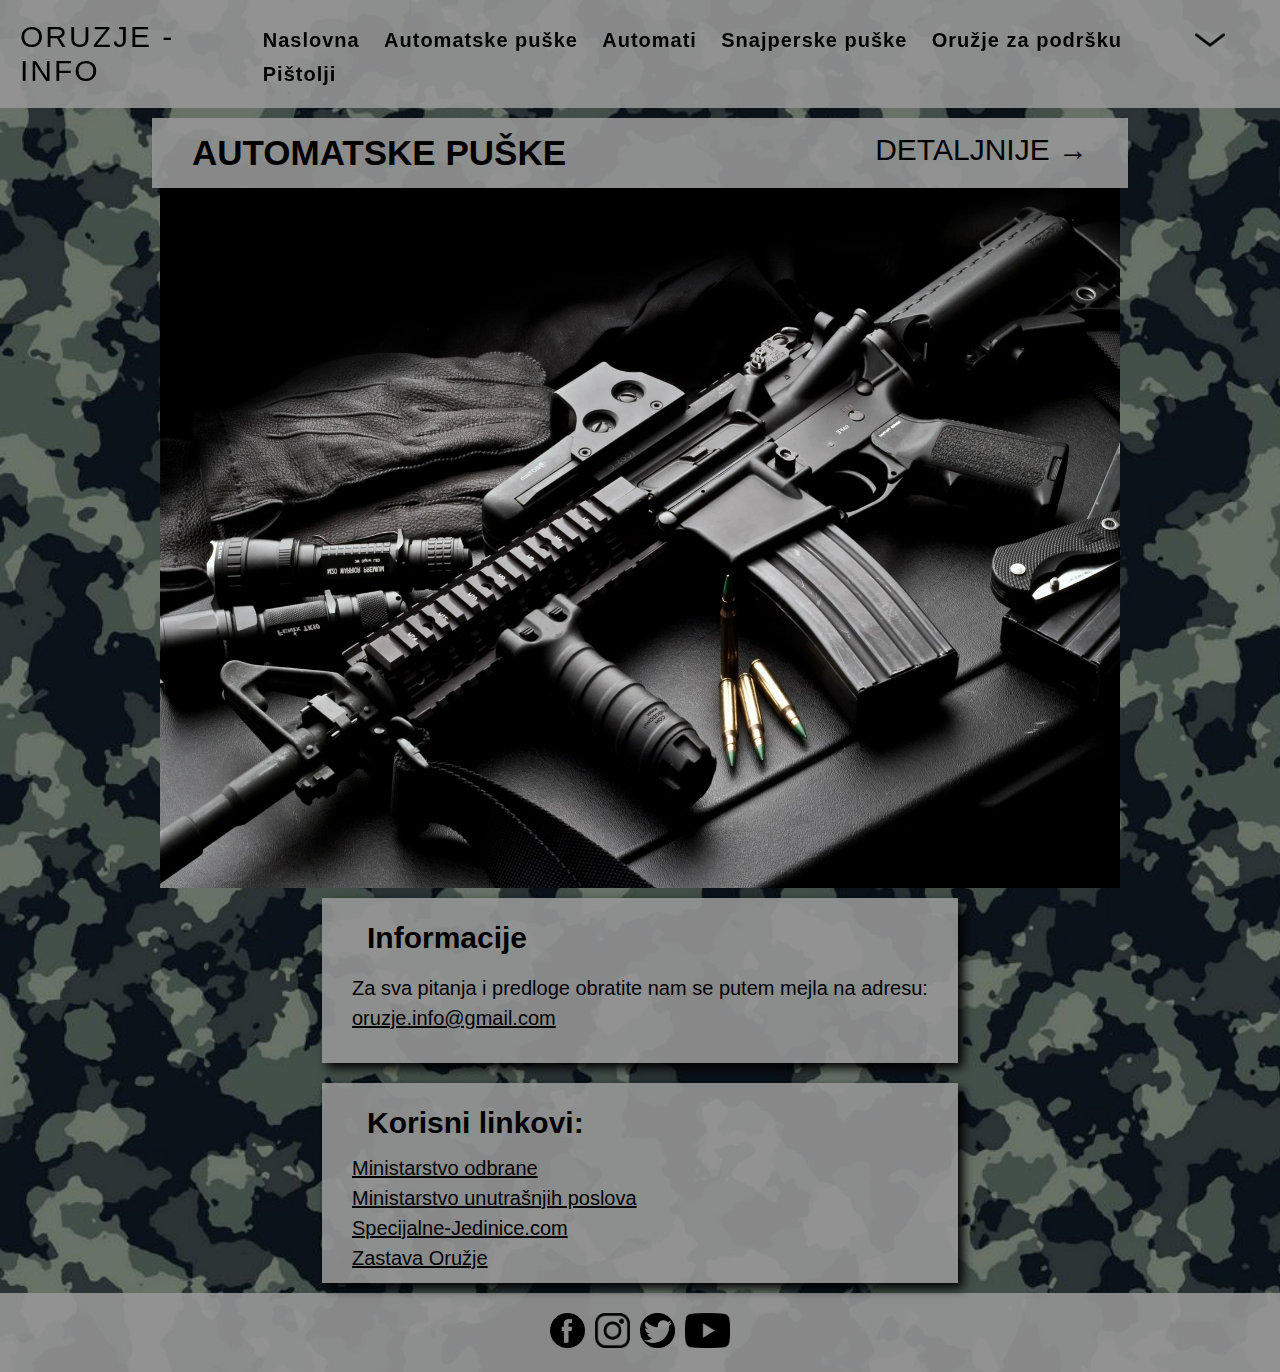
==== index.html @ d731221c "Update index.html" ====
<!DOCTYPE html>
<html lang="en">
<head>
    <meta charset="UTF-8">
    <meta http-equiv="X-UA-Compatible" content="IE=edge">
    <meta name="viewport" content="width=device-width, initial-scale=1.0">
    <meta name="keywords" content="oruzje, puske, automatske puske, automati, kalibar, oruzje za podrsku, informacije o oruzju, automati online, oruzje online, jurisne puske" />
    <meta name="title" content="Oruzje-Info" />
    <meta name="copyright" content="Nikola Ćosin" />
    <meta name="description" content="Oruzje-Info je mesto gde mozete saznati sve sto vas zanima o vatrenom oruzju. Dostupne su informacije o najkoriscenijim klasama oruzja kao sto su pistolji,
                                      automatske puske, automati, snajperske puske itd., kao i o najpoznatijim modelima iz tih klasa." />
    <link rel="stylesheet" href="style.css">
    <title>Oruzje-Info Naslovna</title>
</head>
<body onload="bannerImgSrb()">
    
    <header>
        <img src="slike/hamburgerBlack.png" id='hamburger' onclick='hamburgerToggle()' alt="Hamburger meni">
        <a href="index.html" id="logo">ORUZJE - INFO</a>
        <div id="navigacioni">
        <a href="index.html" class="navItem">Naslovna</a>
        <a href="automatskePuske.html" class="navItem">Automatske puške</a>
        <a href="automati.html" class="navItem">Automati</a>
        <a href="snajperi.html" class="navItem">Snajperske puške</a>
        <a href="oruzjeZaPodrsku.html" class="navItem">Oružje za podršku</a>
        <a href="pistolji.html" class="navItem">Pištolji</a>
        </div>
        <img src="slike/pngegg.png" id="menuIcon" onclick="dropDown()">
    </header>
    <div id="bannerSadrzaj">
        <h1 id="bannerNaslov">AUTOMATSKE PUŠKE</h1>
        <a href="automatskePuske.html" id="bannerLink">DETALJNIJE &#8594;</a>
    </div>
    <div id="bannerContainer">
        <div id="bannerPic"><img src="slike/banner.jpg" id="banner" alt="Automatske puske">        
    </div>
    <div id="hamburgerMenu">
        <a href="index.html" class="navItem ham">Naslovna</a>
        <a href="automatskePuske.html" class="navItem ham">Automatske puške</a>
        <a href="automati.html" class="navItem ham">Automati</a>
        <a href="snajperi.html" class="navItem ham">Snajperske puške</a>
        <a href="oruzjeZaPodrsku.html" class="navItem ham">Oružje za podršku</a>
        <a href="pistolji.html" class="navItem ham">Pištolji</a>
    </div>
    <div id="optionsMenu">
        <div class="optionsContent">
            <p>Promena jezika: </p>
    <div id="langSelect">
            <a href="index.html"><img src="slike/srb.png" class="langIcon" title="Srpski" alt="Srpski"></a>
            <a href="index-eng.html"><img src="slike/gbr.png" class="langIcon" title="English" alt="English"></a>
            </div> 
        </div>
        <div class="optionsContent">
            <p>Promena teme: </p>
            <div id="langSelect">
             <div id="frame" class="frame">
                <div class="ball" id="ball">D</div>
            </div>
            <input type="checkbox" id="check" class="check" onchange="modeChange()" title="Promena teme">
            </div>
            </div>
    </div>

    <div class="sadrzaj" id="naslovnaSad">
        <h2 class="naslovi">
            Informacije
        </h2>
        <p>
            Za sva pitanja i predloge obratite nam se putem mejla na adresu: <br>
            <a href="mailto:oruzje.info@gmail.com" class="korisniLinkovi">oruzje.info@gmail.com</a>
        </p>
        
    </div>
    <div class="sadrzaj" id="naslovnaSad">
        <h2 class="naslovi">
            Korisni linkovi:
        </h2>
            <a href="https://www.mod.gov.rs" class="korisniLinkovi">Ministarstvo odbrane</a> <br>
            <a href="http://www.mup.gov.rs/wps/portal/sr/" class="korisniLinkovi">Ministarstvo unutrašnjih poslova</a> <br>
            <a href="https://specijalne-jedinice.com/" class="korisniLinkovi">Specijalne-Jedinice.com</a><br>
            <a href="https://www.zastava-arms.rs/" class="korisniLinkovi">Zastava Oružje</a>
        
    </div>
    </div>
    <div id="blur" class="modal"><div id="close" onclick="close()">X</div></div>
    <button id="scrollToTop" onclick="scroll()">
        <img src="slike/pngegg.png" onclick="scroll()" alt="Scroll to top">
    </button>
    <footer>
        <div class="social">            
            <a href="https://www.facebook.com/CosaPfk/"><img src="slike/fejsbukBlack.png" class="socialImg" alt="Facebook Oruzje Info"></a>
            <a href="https://www.instagram.com/cosa__12/"><img src="slike/instagramBlack.png" class="socialImg" alt="Instagram Oruzje Info"></a>
            <a href="https://twitter.com/cosaa12"><img src="slike/pticaBlack.png" class="socialImg" alt="Twitter Oruzje Info"></a>
            <a href="https://www.youtube.com/channel/UC-CBhmxU7__14kiT8ViXsNw"><img src="slike/jubitoBlack.png" class="socialImg" id="yt" alt="Youtube Oruzje info"></a>
        </div>
    </footer>
    <script src="script.js"></script>
</body>
</html>
---- style.css ----
html{
    min-height: 100%;
}
body{
    background-image: url("slike/pozadina.jpg");
    background-repeat: no-repeat;
    background-size: cover;
    margin:0px;
    /* height: 100%; */
    min-height: 100%;
    /* font-family: 'Courier New', Courier, monospace; */
    font-family: 'Trebuchet MS', 'Lucida Sans Unicode', 'Lucida Grande', 'Lucida Sans', Arial, sans-serif;
}
header{
    background-color:rgba(150,150,150,0.9);
    padding: 20px;
    font-size: 30px;
    display: flex;
    flex-direction: row;
    justify-content: space-between;
    position: sticky;
    top: 0px;
    left:0px;
}

.navItem{
    letter-spacing: 1px;
    text-decoration: none;
    font-size: 20px;
    margin: 0px 8px 0px 8px;
    color:black;
    text-decoration: none;
    font-weight: bold;
}
.navItem:hover{
    text-decoration: underline;
}
/* #navigacioni a:hover{
    border-bottom: 1px solid black;
} */
#logo{
    text-decoration: none;
    color:black;
    letter-spacing: 2px;
    font-size:30px;
}
#search{
    border-radius: 50px;
}
.sadrzaj{
    /* border-radius: 15px; */
    background-color:rgba(150,150,150,0.9);
    margin-top: 10px;
    margin-bottom: 10px;
    margin-left:auto;
    margin-right:auto;
    height: 80%;
    width: 60%;
    padding: 10px 30px 10px 30px;
    text-align: justify;
    line-height: 30px;
    font-size: 20px;
    box-shadow: 5px 5px 10px black;
    
    color: black;
}
.naslovi{
    /* color: white; */
    padding: 0px;
    font-size: 30px;
    margin: 15px;
}
#bannerContainer{
    /* border: 1px solid white; */
    display:flex;
    flex-direction: column;
    width: 75%;
    margin-left:auto;
    margin-right: auto;
}
#bannerPic{
    width: 100%;
    height: 700px;
    margin-left:auto;
    margin-right: auto;
    /* border: 1px solid white; */
}
#banner{
    width: 100%;
    height: 700px;
    margin-bottom: 20px;
}
#bannerSadrzaj{
    width: 70%;
    border-radius: 0px;
    margin-top: 10px;
    margin-left:auto;
    margin-right: auto;
    /* margin-right: 50px; */
    /* border: 1px solid white; */
    background-color: rgba(150,150,150, 0.9);
    display:flex;
    padding:15px 40px;
    flex-direction: row;
    justify-content: space-between;
    text-align: left;
}
#bannerNaslov{
    font-size: 35px;
    text-align: center;
    margin:0px;
}

#bannerLink{
    font-size: 30px;
    text-decoration: none;
    color:black;
    margin:0px;
}
/* #bannerText{
    font-size: 20px;
    margin-bottom: 40px;
} */
#bannerLink:hover{
    text-decoration: underline;
}
#bannerPicContent{
    width: 15%;
    height: 10%;
    position: absolute;
    /* top: 350px;
    left: 720px; */
    left:50%;
    margin-left: -7.5%;
    top: 350px;
    display: flex;
    flex-direction: column;
    padding: 0px;
    float:right;
}
#bannerPicTitle{
    font-size: 18px;
    padding: 0px 5px 0px 5px;
    /* border:1px solid white; */
    margin: 5px;
    text-align: center;
}
#bannerPicLink{
    font-size: 16px;
    text-align: center;
    /* border:1px solid white; */
    background:linear-gradient(to right ,goldenrod, orange);
    margin:0px 50px 0px 50px;
    color:black;
    text-decoration: none;
    font-weight: bold;
}
#bannerPicLink:hover{
    background:linear-gradient(to right , orange, goldenrod);
    border:1px solid black;
}
#bannerLista{
    font-size: 22px;
    margin-top: 35px;
}
footer{
    background-color:rgba(150,150,150,0.9);
    position:static;
    bottom: 0px;
    left: 0px;
    padding: 20px 0px;
    display:flex;
    justify-content: space-evenly;
    width: 100%;
}
#flex-container{
    width: 90%;
    /* border: 1px solid black; */
    display:flex;
    flex-direction: column;
    justify-content: space-between;
    margin-left:auto;
    margin-right: auto
}

.content{
    display:flex;
    flex-direction: row;
    /* border: 1px solid white; */
    font-size: 18px;
    line-height: 21px;
    color:black;
    height: 220px;
}
ul{
    margin:0px;
}
.content h3{
    margin: 5px;
    font-size: 25px;
}
.social{
    display: flex;
    justify-content: space-between;
    width: 180px;
}
.social img{
    height: 35px;
    width: 35px;
}
#yt{
    height: 35px;
    width: 45px;
}

.langIcon{
    height: 20px;
    width: 26px;
    cursor: pointer;
}
#langSelect{
    width: 80px;
    display:flex;
    flex-direction: column;
    justify-content: space-between;
    padding:10px 0px 10px 5px;
    margin-left: 10px;
    text-align: center;
    /* border: 1px solid white; */
}
#langSelectEng p{
    margin-top: 20px;
}
.modal{
    height: 100%;
    width: 100%;
    background-color: rgba(0,0,0,0.9);
    display: none;
    text-align: center;
    z-index : 1;
    position: fixed;
    top: 0;
    right: 0;

}
.modalPic{
    height: 480px;
    width: 720px;
    margin-top: 170px;
}
.close{
    height: 50px;
    width: 35px;
    font-size: 45px;
    color:white;
    background-color: transparent;
    text-align: center;
    position: absolute;
    top: 10px;
    right: 10px;
    cursor: pointer;
}
.rule{
    width: 100%;
    border-color: rgb(100,100,100);
    margin: 10px 0px 10px 0px;
}

#x{
    height: 30px;
    width: 30px;
}
input[type="range"]{
    width: 30px;
    background: gray;
}
#frame{
    border: 2px solid black;
    height: 15px;
    width: 30px;
    border-radius: 10px;
    cursor: pointer;
    position: absolute;
    left: 85px;
    top: 90px;
    background-color: rgba(150,150,150, 0.9);
    margin: 0px;
    /* margin-top: 10px;
    margin-right: 10px; */
}
.ball{
    position: relative;
    top: 1px;
    left: 1px;
    /* levo 1px desno 15px */
    height: 12px;
    width: 12px;
    border-radius: 50%;
    background-color: black;
    transition: all 0.2s ease-in-out;
    font-size: 10px;
    text-align:center;
    font-weight: bold;
    color:white;
}
.check{
    opacity: 0;
    z-index: 3;
    width: 60px;
    cursor: pointer;
    position: absolute;
     left: 70px;
     top: 85px;  
    height: 20px;
    padding: 0px;
    margin: 0px;
}
#options{
    display:flex;
    justify-content: space-between;
}

#menuIcon{
    height: 30px;
    margin-right: 30px;
    padding: 5px;
    cursor: pointer;
}
#optionsMenu{
    width: 130px;
    display: none;
    position: fixed;
    top: 80px;
    right: 0px;
    background-color: rgb(150,150,150);
    /* display:flex; */
    flex-direction: column;
    color:black;
    float:right;
}
.optionsContent{
    /* border: 1px solid rgb(150,150,150); */
    /* border: 1px solid white; */
    display:flex;
    flex-direction: row;
    padding-left: 10px;
    padding-right: 5px;
    justify-content: space-around;
    font-weight: bold;
}
.optionsContent p{
    padding: 0px;
    font-size: 15px;
}
.korisniLinkovi{
    color:black;
    text-decoration: underline;
}
/* .korisniLinkovi:hover{
    text-decoration: underline;
} */
#scrollToTop{
    background-color: goldenrod;
    width: 35px;
    height: 32px;
    text-align: center;
    position: fixed;
    right: 20px;
    bottom: 0px;
    cursor: pointer;
    visibility: hidden;
    border: 0;
}
#scrollToTop:hover{
    background-color: orange;

}
#scrollToTop img{
    height: 15px;
    width: 15px;
    margin-top: 5px;
    transform: rotate(180deg);
    z-index: 999;
}


.template{
    height: 220px;
    width: 340px;
}
.template:hover{
    cursor:zoom-in;
}
#hamburger{
    height: 30px;
    width: 30px;
    display:none;
    /* margin-top: 5px; */
}
#hamburgerMenu{
    width: 200px;
    display: none;
    position: fixed;
    top: 80px;
    left: 0px;
    background-color: rgb(150,150,150);
    flex-direction: column;
    justify-content: space-around;
    color:black;
    float:left;
    font-size: 18px;
    text-align: center;
    height: 160px;
}
.ham{
    font-size: 16px;
}
.ham:hover{
    text-decoration: underline;
}
.diff{
    visibility: hidden;
}
/* @media only screen and (max-width:1366px) {
    .navItem{
        display:inline;
        font-size: 18px;
    }
    header{
        justify-content: space-between;
    }
    #bannerPicContent{
        display:block;
        position: absolute;
        top: 180px;
        padding-top: 10px;
        left: 270px;
        padding-bottom: 5px;
    }
    #bannerContainer{
        width: 80%;
        height: 480px;
        margin-left:auto;
        margin-right: auto;

    }
    #banner{
        height: 480px;
        width: 100%;
        margin-left:auto;
        margin-right: auto;
    }
    #bannerPic{
        width: 85%;
        height: 300px;
        margin-left:auto;
        margin-right: auto;
    }
    #bannerSadrzaj{
        width: 65%;
        border-radius: 0px;
        margin-top: 1px;
        margin-left:auto;
        margin-right: auto;
        border: 1px solid white;
        background-color: rgba(150,150,150, 0.9);
        display:flex;
        padding:15px 20px;
        flex-direction: row;
        justify-content: space-between;
        text-align: left;
    
    }
    #bannerNaslov{
        font-size: 35px;
        text-align: center;
        margin:0px;
    }
    
    #bannerLink{
        font-size: 30px;
        text-decoration: none;
        color:black;
        margin:0px;
    }
   
    #logo{
        margin-left: 20px;
        font-weight: bold;
    }
    #hamburgerMenu{
        font-size: 10px;
    }
    .ham{
        display: block;
    }
    .sadrzaj{
        font-size: 18px;
        line-height: 16px;
    }
    .naslovi{
        font-size: 22px;
    }
    .template{
        height: 250px;
        width: 450px;
    }
    #tekst{
        font-size: 14px;
    }
    #tekst h3{
        font-size: 18px;
        margin-left: 20px;
    }
    .content{
        flex-direction: row;
        height: 250px;
    }
    #naslovnaSad{
        line-height: 22px;
    }
    footer{
        position: static;
    }
} */
@media only screen and (min-width:1920px) {
    #hamburger{
        display:none;
        padding: 0px 20px 0px 10px;
    }
    .navItem{
        display:inline;
        font-size: 30px;
    }
    header{
        justify-content: space-between;
        height: 40px;
        padding: 25px;
    }
    #logo{
        margin-left: 30px;
        font-size: 40px;
        margin-top: -5px;
    }

    #bannerContainer{
        width: 90%;
        height: 700px;
        margin-left:auto;
        margin-right: auto;
        /* border:1px solid white; */
    }

    #banner{
        height: 700px;
        width: 100%;
    }
    #bannerPic{
        width: 90%;
        height: 200px;
        margin-left:auto;
        margin-right: auto;
    }
    #bannerSadrzaj{
        width: 80%;
        border-radius: 0px;
        margin-top: 10px;
        margin-left:auto;
        margin-right: auto;
        background-color: rgba(150,150,150, 0.9);
        display:flex;
        padding:15px 10px;
        flex-direction: row;
        justify-content: space-between;
        text-align: left;
    }
    #bannerNaslov{
        font-size: 40px;
        margin:2px 0px 0px 10px;
    }
    #optionsMenu{
        position: fixed;
        right:0px;
        top: 90px;
        height: 15%;
        width: 15%;
    }
    .optionsContent p{
        font-size: 22px;
    }
    .optionsContent{
        height: 50%;
        /* border:1px solid white; */
    }
    .langIcon{
        height: 30px;
        width: 35px;
    }
    #frame{
        top:100px;
        left: 210px;
        height: 23px;
        width: 40px;
        border-radius: 20px;
        border-width: 3px;
    }
    #ball{
        height: 20px;
        width: 20px;
        font-size: 15px;
    }
    #check{
        top: 110px;
        left: 220px;
    }

    #bannerLink{
        font-size: 40px;
        text-decoration: none;
        color:black;
        margin:0px 10px 0px 0px;
    }
    #hamburgerMenu{
        font-size: 20px;
        margin-top: 0px;
        position: fixed;
        left:0px;
        top: 50px;
        width: 20%;
        height: 20%;
    }
    .ham{
        display: block;
        font-size: 15px;
    }
    .sadrzaj{
        font-size: 14px;
        line-height: 16px;
    }
    .naslovi{
        font-size: 18px;
    }
    .template{
        height: 90%;
        width: 50%;
        margin: 10px 10px 10px 0px;
    }
    #tekst{
        font-size: 25px;
        padding: 10px;
        line-height: 35px;
    }
    #tekst h3{
        font-size: 30px;
        margin-left: 5px;
    }
    .content{
        flex-direction: row;
        height: 400px;
    }
    #menuIcon{
        margin:0px;
        padding: 0px 10px 0px 10px;
        height: 40px;
        width: 40px;
    }
    #hamburger{
        height: 20px;
        width: 20px;
    }
    footer{
        bottom: 0px;
        height: 40px;
        padding: 10px 0px;
    }
    .social img{
        height: 40px;
        width: 40px;
        margin: 0px;
    }
    #yt{
        height: 40px;
        width: 45px;
    }
    .sadrzaj p{
        margin:5px;
    }
    .sadrzaj{
        padding: 10px 15px;
    }
    #naslovnaSad{
        font-size: 25px;
        padding: 20px;
        line-height: 35px;
    }
    .naslovi{
        margin: 5px 0px 5px 5px;
        font-size: 35px;
    }
    .sadrzajRespo{
        width: 80%;
        padding: 10px 10px;
        font-size: 25px;
        line-height: 35px;
    }
    ul{
        padding: 0px 0px 0px 20px;
    }
    .modal{
        height: 100%;
        width: 100%;
        background-color: rgba(0,0,0,0.9);
        display: none;
        text-align: center;
        z-index : 1;
        position: fixed;
        top: 0;
        right: 0;
    
    }
    .modalPic{
        height: 65%;
        width: 90%;
        margin-top: 170px;
    }
    .close{
        height: 50px;
        width: 35px;
        font-size: 45px;
        color:white;
        background-color: transparent;
        text-align: center;
        position: absolute;
        top: 10px;
        right: 10px;
        cursor: pointer;
    }
    #scrollToTop{
        height: 45px;
        width: 42px;
    }
}
@media only screen and (max-width:1024px) {
    #hamburger{
        display:block;
        padding: 0px 20px 0px 10px;
    }
    .navItem{
        display:none;
    }
    header{
        justify-content: space-evenly;
        height: 30px;
        padding: 15px 10px 10px 10px;
    }
    #logo{
        margin-left: auto;
        margin-right: auto;
        font-size: 25px;
        margin-top: -2px;
    }

    #bannerContainer{
        width: 90%;
        height: 350px;
        margin-left:auto;
        margin-right: auto;
        /* border:1px solid white; */
    }

    #banner{
        height: 350px;
        width: 100%;
    }
    #bannerPic{
        width: 90%;
        height: 200px;
        margin-left:auto;
        margin-right: auto;
    }
    #bannerSadrzaj{
        width: 79%;
        border-radius: 0px;
        margin-top: 10px;
        margin-left:auto;
        margin-right: auto;
        background-color: rgba(150,150,150, 0.9);
        display:flex;
        padding:8px 10px;
        flex-direction: row;
        justify-content: space-between;
        text-align: left;
    }
    #bannerNaslov{
        font-size: 23px;
        margin:2px 0px 0px 0px;
    }
    #optionsMenu{
        position: fixed;
        right:0px;
        top: 50px;
        height: 15%;
        width: 15%;
    }
    .optionsContent p{
        font-size: 15px;
    }
    .optionsContent{
        height: 50%;
    }
    .langIcon{
        height: 20px;
        width: 25px;
    }
    #frame{
        top: 75px;
        left: 95px;
    }
    #check{
        top: 65px;
        left: 75px;
    }

    #bannerLink{
        font-size: 23px;
        text-decoration: none;
        color:black;
        margin:0px;
    }
    #hamburgerMenu{
        font-size: 20px;
        margin-top: 0px;
        position: fixed;
        left:0px;
        top: 50px;
        width: 20%;
        height: 20%;
    }
    .ham{
        display: block;
        font-size: 15px;
    }
    .sadrzaj{
        font-size: 14px;
        line-height: 16px;
    }
    .naslovi{
        font-size: 18px;
    }
    .template{
        height: 90%;
        width: 65%;
        margin: 10px auto 10px auto;
    }
    #tekst{
        font-size: 18px;
        padding: 10px;
        line-height: 18px;
        line-height: 20px;
    }
    #tekst h3{
        font-size: 20px;
        margin-left: 5px;
    }
    .content{
        flex-direction: row;
        height: 300px;
    }
    #menuIcon{
        margin:0px;
        padding: 0px 10px 0px 10px;
        height: 25px;
        width: 25px;
    }
    #hamburger{
        height: 20px;
        width: 20px;
    }
    footer{
        bottom: 0px;
        height: 30px;
        padding: 10px 0px;
    }
    .social img{
        height: 30px;
        width: 30px;
        margin: 0px;
    }
    #yt{
        height: 30px;
        width: 35px;
    }
    .sadrzaj p{
        margin:5px;
    }
    .sadrzaj{
        padding: 10px 15px;
    }
    #naslovnaSad{
        font-size: 17px;
        line-height: 25px;
    }
    .naslovi{
        margin: 5px 0px 5px 5px;
        font-size: 22px;
    }
    .sadrzajRespo{
        width: 80%;
        padding: 10px 10px;
        font-size: 19px;
        line-height: 20px;
    }
    ul{
        padding: 0px 0px 0px 20px;
    }
    .modal{
        height: 100%;
        width: 100%;
        background-color: rgba(0,0,0,0.9);
        display: none;
        text-align: center;
        z-index : 1;
        position: fixed;
        top: 0;
        right: 0;
    
    }
    .modalPic{
        height: 65%;
        width: 90%;
        margin-top: 170px;
    }
    .close{
        height: 50px;
        width: 35px;
        font-size: 45px;
        color:white;
        background-color: transparent;
        text-align: center;
        position: absolute;
        top: 10px;
        right: 10px;
        cursor: pointer;
    }
}
/* @media only screen and (max-width:640px) {
    #hamburger{
        display:block;
        padding: 0px 20px 0px 10px;
    }
    .navItem{
        display:none;
    }
    header{
        justify-content: space-evenly;
    }
    #logo{
        margin-left: auto;
        margin-right: auto;
    }
    header{
        justify-content: space-evenly;
        height: 5%;
        padding: 10px;
    }
    #logo{
        margin-left: auto;
        margin-right: auto;
        font-size: 22px;
        margin-top: 0px;
    }
    #bannerContainer{
        width: 90%;
        height: 200px;
        margin-left:auto;
        margin-right: auto;
        border:1px solid white;
    }
    #banner{
        height: 200px;
        width: 100%;
    }
    #bannerPic{
        width: 90%;
        height: 200px;
        margin-left:auto;
        margin-right: auto;
    }
    #bannerSadrzaj{
        width: 65%;
        border-radius: 0px;
        margin-top: 10px;
        margin-left:auto;
        margin-right: auto;
        border: 1px solid white;
        background-color: rgba(150,150,150, 0.9);
        display:flex;
        padding:8px 20px;
        flex-direction: row;
        justify-content: space-between;
        text-align: left;
    }
    #bannerNaslov{
        font-size: 14px;
        margin:2px 0px 0px 0px;
    }
    
    #bannerLink{
        font-size: 14px;
        text-decoration: none;
        color:black;
        margin:0px;
    }
    #optionsMenu{
        position: fixed;
        right:0px;
        top: 45px;
        height: 15%;
        width: 35%;
    }
    .optionsContent p{
        font-size: 12px;
    }
    .optionsContent{
        height: 50%;
    }
    .langIcon{
        height: 18px;
        width: 22px;
    }
    #frame{
        top: 65px;
        left: 90px;
    }
    #check{
        top: 65px;
        left: 75px;
    }
    #hamburgerMenu{
        font-size: 10px;
        margin-top: 0px;
        position: fixed;
        left:0px;
        top: 45px;
        width: 40%;
        height: 20%;
    }
    .ham{
        display: block;
        font-size: 13px;
    }
    .sadrzaj{
        font-size: 14px;
        line-height: 16px;
    }
    .sadrzaj h4{
        font-size: 17px;
        text-align: center;
        margin:5px 0px;
    }
    .sadrzajRespo{
        width: 80%;
        padding: 10px 10px;
    }
    .naslovi{
        font-size: 20px;
        text-align: left;
        margin:10px 0px 20px 0px;
    }
    .template{
        height: 60%;
        width: 100%;
        margin:auto;
    }
    #tekst{
        font-size: 14px;
        line-height: 18px;
    }
    #tekst h3{
        font-size: 18px;
        margin-left: 5px;
    }
    .content{
        flex-direction: column;
        height: 380px;
    }
    #menuIcon{
        margin:0px;
        padding: 0px 10px 0px 10px;
        height: 25px;
        width: 25px;
    }
    #hamburger{
        height: 25px;
        width: 25px;
    }
    footer{
        bottom: 0px;
    }
    ul{
        padding: 0px 0px 0px 20px;
    }
    .modal{
        height: 100%;
        width: 100%;
        background-color: rgba(0,0,0,0.9);
        display: none;
        text-align: center;
        z-index : 1;
        position: fixed;
        top: 0;
        right: 0;
    
    }
    .modalPic{
        height: 35%;
        width: 100%;
        margin-top: 170px;
    }
    .close{
        height: 50px;
        width: 35px;
        font-size: 45px;
        color:white;
        background-color: transparent;
        text-align: center;
        position: absolute;
        top: 10px;
        right: 10px;
        cursor: pointer;
    }
} */
/* @media only screen and (max-width: 414px){
    #hamburger{
        display:block;
        padding: 0px 20px 0px 10px;
    }
    .navItem{
        display:none;
    }
    header{
        justify-content: space-evenly;
    }
    #logo{
        margin-left: auto;
        margin-right: auto;
    }
    header{
        justify-content: space-evenly;
        height: 5%;
        padding: 10px;
    }
    #logo{
        margin-left: auto;
        margin-right: auto;
        font-size: 22px;
        margin-top: 0px;
    }
    #bannerPicContent{
        display:none;
        position: absolute;
        top: 140px;
        height: 7%;
        padding: 0px;
        width: 32%;
        left: 50%;
        margin-left: -16%;
    }
    #bannerContainer{
        width: 90%;
        height: 200px;
        margin-left:auto;
        margin-right: auto;
        border:1px solid white;
    }
    #bannerPicLink{
        height: 20px;
        padding: 3px;
        margin: 0px 30px 4px 30px;
        font-size: 10px;
    }
    #bannerPicTitle{
        font-size: 11px;
    }
    #banner{
        height: 200px;
        width: 100%;
    }
    #bannerPic{
        width: 90%;
        height: 200px;
        margin-left:auto;
        margin-right: auto;
    }
    #bannerSadrzaj{
        width: 65%;
        border-radius: 0px;
        margin-top: 10px;
        margin-left:auto;
        margin-right: auto;
        margin-right: 50px;
        border: 1px solid white;
        background-color: rgba(150,150,150, 0.9);
        display:flex;
        padding:8px 20px;
        flex-direction: row;
        justify-content: space-between;
        text-align: left;
    }
    #bannerNaslov{
        font-size: 14px;
        margin:2px 0px 0px 0px;
    }
    
    #bannerLink{
        font-size: 14px;
        text-decoration: none;
        color:black;
        margin:0px;
    }
    #optionsMenu{
        position: fixed;
        right:0px;
        top: 45px;
        height: 15%;
        width: 35%;
    }
    .optionsContent p{
        font-size: 12px;
    }
    .optionsContent{
        height: 50%;
    }
    .langIcon{
        height: 18px;
        width: 22px;
    }
    #frame{
        top: 65px;
        left: 90px;
    }
    #check{
        top: 65px;
        left: 75px;
    }
    #hamburgerMenu{
        font-size: 10px;
        margin-top: 0px;
        position: fixed;
        left:0px;
        top: 45px;
        width: 40%;
        height: 20%;
    }
    .ham{
        display: block;
        font-size: 13px;
    }
    .sadrzaj{
        font-size: 14px;
        line-height: 16px;
    }
    .sadrzaj h4{
        font-size: 17px;
        text-align: center;
        margin:5px 0px;
    }
    .sadrzajRespo{
        width: 80%;
        padding: 10px 10px;
    }
    .naslovi{
        font-size: 17px;
        text-align: center;
        margin:5px 0px;
    }
    .template{
        height: 45%;
        width: 100%;
        margin:auto;
    }
    #tekst{
        font-size: 14px;
        line-height: 18px;
    }
    #tekst h3{
        font-size: 18px;
        margin-left: 5px;
    }
    .content{
        flex-direction: column;
        height: 380px;
    }
    #menuIcon{
        margin:0px;
        padding: 0px 10px 0px 10px;
        height: 25px;
        width: 25px;
    }
    #hamburger{
        height: 25px;
        width: 25px;
    }
    footer{
        bottom: 0px;
    }
    ul{
        padding: 0px 0px 0px 20px;
    }
    .modal{
        height: 100%;
        width: 100%;
        background-color: rgba(0,0,0,0.9);
        display: none;
        text-align: center;
        z-index : 1;
        position: fixed;
        top: 0;
        right: 0;
    
    }
    .modalPic{
        height: 35%;
        width: 100%;
        margin-top: 170px;
    }
    .close{
        height: 50px;
        width: 35px;
        font-size: 45px;
        color:white;
        background-color: transparent;
        text-align: center;
        position: absolute;
        top: 10px;
        right: 10px;
        cursor: pointer;
    }
} */
@media only screen and (max-width: 414px){
    #hamburger{
        display:block;
        padding: 0px 20px 0px 10px;
    }
    .navItem{
        display:none;
    }
    header{
        justify-content: space-evenly;
        height: 20px;
        padding: 10px;
    }
    #logo{
        margin-left: auto;
        margin-right: auto;
        font-size: 20px;
        margin-top: -2px;
    }

    #bannerContainer{
        width: 90%;
        height: 200px;
        margin-left:auto;
        margin-right: auto;
        /* border:1px solid white; */
    }

    #banner{
        height: 200px;
        width: 100%;
    }
    #bannerPic{
        width: 92%;
        height: 200px;
        margin-left:auto;
        margin-right: auto;
    }
    #bannerSadrzaj{
        width: 75%;
        border-radius: 0px;
        margin-top: 10px;
        margin-left:auto;
        margin-right: auto;
        background-color: rgba(150,150,150, 0.9);
        display:flex;
        padding:10px 15px;
        flex-direction: row;
        justify-content: space-between;
        text-align: left;
    }
    #bannerNaslov{
        font-size: 15px;
        margin:2px 0px 0px 0px;
    }
    #optionsMenu{
        position: fixed;
        right:0px;
        top: 40px;
        height: 15%;
        width: 35%;
    }
    .optionsContent p{
        font-size: 12px;
    }
    .optionsContent{
        height: 50%;
    }
    .langIcon{
        height: 18px;
        width: 22px;
    }
    #frame{
        top: 65px;
        left: 75px;
    }
    #check{
        top: 65px;
        left: 75px;
    }

    #bannerLink{
        font-size: 15px;
        text-decoration: none;
        color:black;
        margin:0px;
    }
    #hamburgerMenu{
        font-size: 10px;
        margin-top: 0px;
        position: fixed;
        left:0px;
        top: 40px;
        width: 40%;
        height: 20%;
    }
    .ham{
        display: block;
        font-size: 12px;
    }
    .sadrzaj{
        font-size: 14px;
        line-height: 16px;
    }
    .naslovi{
        font-size: 18px;
    }
    .template{
        height: 45%;
        width: 100%;
        margin-left:auto;
        margin-right: auto;
    }
    #tekst{
        font-size: 14px;
        padding: 0px;
        line-height: 18px;
    }
    #tekst h3{
        font-size: 18px;
        margin-left: 5px;
    }
    .content{
        flex-direction: column;
        height: 380px;
    }
    #menuIcon{
        margin:0px;
        padding: 0px 10px 0px 10px;
        height: 25px;
        width: 25px;
    }
    #hamburger{
        height: 20px;
        width: 20px;
    }
    footer{
        bottom: 0px;
        height: 25px;
        padding: 10px 0px;
    }
    .social img{
        height: 25px;
        width: 25px;
        margin: 0px;
    }
    #yt{
        height: 25px;
        width: 30px;
    }
    .sadrzaj p{
        margin:5px;
    }
    .sadrzaj{
        padding: 10px 15px;
    }
    .naslovi{
        margin: 5px 0px;
    }
    .sadrzajRespo{
        width: 80%;
        padding: 10px 10px;
    }
    .sadrzaj h4{
        text-align: left;
        font-size: 17px;
        margin-left: 5px;
    }
    #naslovnaSad{
        width: 75%;
    }
    ul{
        padding: 0px 0px 0px 20px;
    }
    .modal{
        height: 100%;
        width: 100%;
        background-color: rgba(0,0,0,0.9);
        display: none;
        text-align: center;
        z-index : 1;
        position: fixed;
        top: 0;
        right: 0;
    
    }
    .modalPic{
        height: 35%;
        width: 100%;
        margin-top: 170px;
    }
    .close{
        height: 50px;
        width: 35px;
        font-size: 45px;
        color:white;
        background-color: transparent;
        text-align: center;
        position: absolute;
        top: 10px;
        right: 10px;
        cursor: pointer;
    }
}
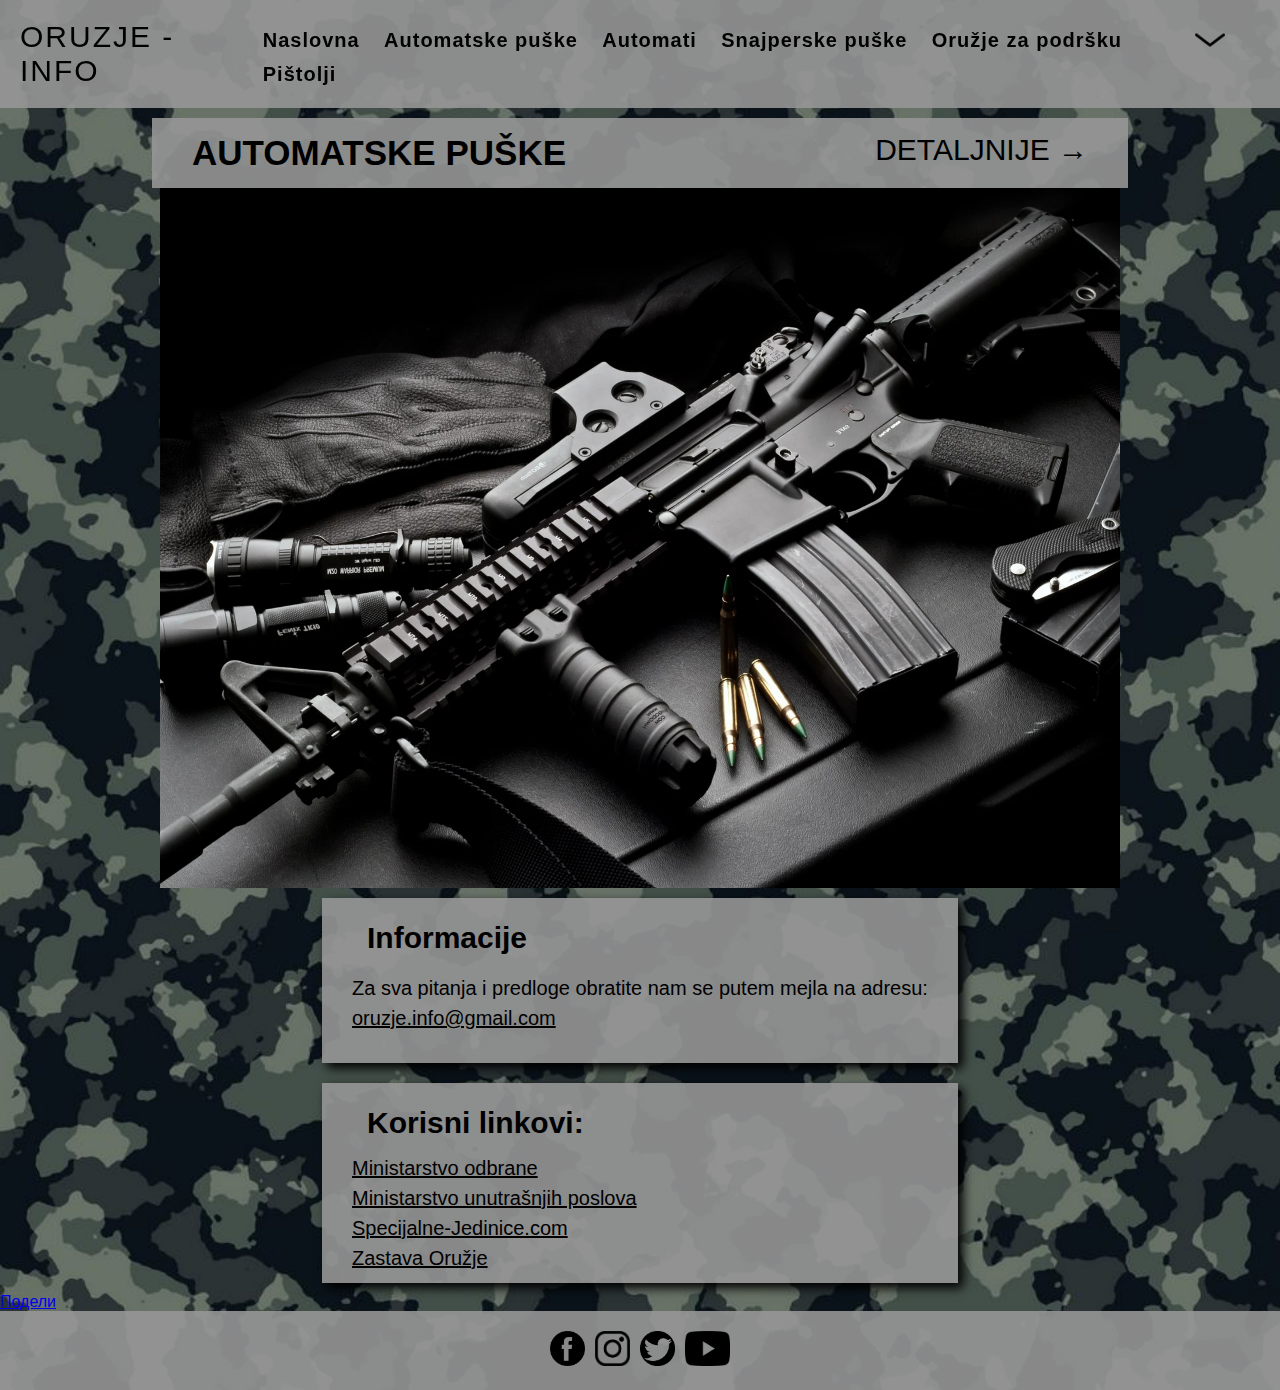
==== commit 9dcca9e5: "Update index.html" ====
--- a/index.html
+++ b/index.html
@@ -10,10 +10,12 @@
     <meta name="description" content="Oruzje-Info je mesto gde mozete saznati sve sto vas zanima o vatrenom oruzju. Dostupne su informacije o najkoriscenijim klasama oruzja kao sto su pistolji,
                                       automatske puske, automati, snajperske puske itd., kao i o najpoznatijim modelima iz tih klasa." />
     <link rel="stylesheet" href="style.css">
+    <link rel="icon" href="favIcon/favicon.ico" />
     <title>Oruzje-Info Naslovna</title>
 </head>
 <body onload="bannerImgSrb()">
-    
+    <div id="fb-root"></div>
+<script async defer crossorigin="anonymous" src="https://connect.facebook.net/sr_RS/sdk.js#xfbml=1&version=v12.0" nonce="Efp8I9Cx"></script>
     <header>
         <img src="slike/hamburgerBlack.png" id='hamburger' onclick='hamburgerToggle()' alt="Hamburger meni">
         <a href="index.html" id="logo">ORUZJE - INFO</a>
@@ -25,7 +27,7 @@
         <a href="oruzjeZaPodrsku.html" class="navItem">Oružje za podršku</a>
         <a href="pistolji.html" class="navItem">Pištolji</a>
         </div>
-        <img src="slike/pngegg.png" id="menuIcon" onclick="dropDown()">
+        <img src="slike/pngegg.png" id="menuIcon" onclick="dropDown()" alt="Dropdown Meni">
     </header>
     <div id="bannerSadrzaj">
         <h1 id="bannerNaslov">AUTOMATSKE PUŠKE</h1>
@@ -86,6 +88,7 @@
     <button id="scrollToTop" onclick="scroll()">
         <img src="slike/pngegg.png" onclick="scroll()" alt="Scroll to top">
     </button>
+    <div class="fb-share-button" data-href="https://cosinnikola.github.io/oruzje-info/" data-layout="button_count" data-size="small"><a target="_blank" href="https://www.facebook.com/sharer/sharer.php?u=https%3A%2F%2Fcosinnikola.github.io%2Foruzje-info%2F&amp;src=sdkpreparse" class="fb-xfbml-parse-ignore">Подели</a></div>
     <footer>
         <div class="social">            
             <a href="https://www.facebook.com/CosaPfk/"><img src="slike/fejsbukBlack.png" class="socialImg" alt="Facebook Oruzje Info"></a>
--- a/style.css
+++ b/style.css
@@ -5,8 +5,8 @@
     background-image: url("slike/pozadina.jpg");
     background-repeat: no-repeat;
     background-size: cover;
-    margin:0px;
-    /* height: 100%; */
+    margin:0;
+    height: 100%;
     min-height: 100%;
     /* font-family: 'Courier New', Courier, monospace; */
     font-family: 'Trebuchet MS', 'Lucida Sans Unicode', 'Lucida Grande', 'Lucida Sans', Arial, sans-serif;
@@ -19,8 +19,8 @@
     flex-direction: row;
     justify-content: space-between;
     position: sticky;
-    top: 0px;
-    left:0px;
+    top: 0;
+    left:0;
 }
 
 .navItem{
@@ -66,7 +66,7 @@
 }
 .naslovi{
     /* color: white; */
-    padding: 0px;
+    padding: 0;
     font-size: 30px;
     margin: 15px;
 }
@@ -92,7 +92,7 @@
 }
 #bannerSadrzaj{
     width: 70%;
-    border-radius: 0px;
+    border-radius: 0;
     margin-top: 10px;
     margin-left:auto;
     margin-right: auto;
@@ -135,7 +135,7 @@
     top: 350px;
     display: flex;
     flex-direction: column;
-    padding: 0px;
+    padding: 0;
     float:right;
 }
 #bannerPicTitle{
@@ -166,8 +166,8 @@
 footer{
     background-color:rgba(150,150,150,0.9);
     position:static;
-    bottom: 0px;
-    left: 0px;
+    bottom: 0;
+    left: 0;
     padding: 20px 0px;
     display:flex;
     justify-content: space-evenly;
@@ -193,7 +193,7 @@
     height: 220px;
 }
 ul{
-    margin:0px;
+    margin:0;
 }
 .content h3{
     margin: 5px;
@@ -284,7 +284,7 @@
     left: 85px;
     top: 90px;
     background-color: rgba(150,150,150, 0.9);
-    margin: 0px;
+    margin: 0;
     /* margin-top: 10px;
     margin-right: 10px; */
 }
@@ -312,8 +312,8 @@
      left: 70px;
      top: 85px;  
     height: 20px;
-    padding: 0px;
-    margin: 0px;
+    padding: 0;
+    margin: 0;
 }
 #options{
     display:flex;
@@ -421,108 +421,6 @@
 .diff{
     visibility: hidden;
 }
-/* @media only screen and (max-width:1366px) {
-    .navItem{
-        display:inline;
-        font-size: 18px;
-    }
-    header{
-        justify-content: space-between;
-    }
-    #bannerPicContent{
-        display:block;
-        position: absolute;
-        top: 180px;
-        padding-top: 10px;
-        left: 270px;
-        padding-bottom: 5px;
-    }
-    #bannerContainer{
-        width: 80%;
-        height: 480px;
-        margin-left:auto;
-        margin-right: auto;
-
-    }
-    #banner{
-        height: 480px;
-        width: 100%;
-        margin-left:auto;
-        margin-right: auto;
-    }
-    #bannerPic{
-        width: 85%;
-        height: 300px;
-        margin-left:auto;
-        margin-right: auto;
-    }
-    #bannerSadrzaj{
-        width: 65%;
-        border-radius: 0px;
-        margin-top: 1px;
-        margin-left:auto;
-        margin-right: auto;
-        border: 1px solid white;
-        background-color: rgba(150,150,150, 0.9);
-        display:flex;
-        padding:15px 20px;
-        flex-direction: row;
-        justify-content: space-between;
-        text-align: left;
-    
-    }
-    #bannerNaslov{
-        font-size: 35px;
-        text-align: center;
-        margin:0px;
-    }
-    
-    #bannerLink{
-        font-size: 30px;
-        text-decoration: none;
-        color:black;
-        margin:0px;
-    }
-   
-    #logo{
-        margin-left: 20px;
-        font-weight: bold;
-    }
-    #hamburgerMenu{
-        font-size: 10px;
-    }
-    .ham{
-        display: block;
-    }
-    .sadrzaj{
-        font-size: 18px;
-        line-height: 16px;
-    }
-    .naslovi{
-        font-size: 22px;
-    }
-    .template{
-        height: 250px;
-        width: 450px;
-    }
-    #tekst{
-        font-size: 14px;
-    }
-    #tekst h3{
-        font-size: 18px;
-        margin-left: 20px;
-    }
-    .content{
-        flex-direction: row;
-        height: 250px;
-    }
-    #naslovnaSad{
-        line-height: 22px;
-    }
-    footer{
-        position: static;
-    }
-} */
 @media only screen and (min-width:1920px) {
     #hamburger{
         display:none;
@@ -877,6 +775,7 @@
         width: 20px;
     }
     footer{
+        position:absolute;
         bottom: 0px;
         height: 30px;
         padding: 10px 0px;
@@ -943,7 +842,7 @@
         cursor: pointer;
     }
 }
-/* @media only screen and (max-width:640px) {
+@media only screen and (max-width: 414px){
     #hamburger{
         display:block;
         padding: 0px 20px 0px 10px;
@@ -953,127 +852,112 @@
     }
     header{
         justify-content: space-evenly;
+        height: 20px;
+        padding: 10px;
     }
     #logo{
         margin-left: auto;
         margin-right: auto;
-    }
-    header{
-        justify-content: space-evenly;
-        height: 5%;
-        padding: 10px;
-    }
-    #logo{
-        margin-left: auto;
-        margin-right: auto;
-        font-size: 22px;
-        margin-top: 0px;
-    }
+        font-size: 20px;
+        margin-top: -2px;
+    }
+
     #bannerContainer{
         width: 90%;
         height: 200px;
         margin-left:auto;
         margin-right: auto;
-        border:1px solid white;
-    }
+        /* border:1px solid white; */
+    }
+
     #banner{
         height: 200px;
         width: 100%;
     }
     #bannerPic{
-        width: 90%;
+        width: 92%;
         height: 200px;
         margin-left:auto;
         margin-right: auto;
     }
     #bannerSadrzaj{
-        width: 65%;
+        width: 75%;
         border-radius: 0px;
         margin-top: 10px;
         margin-left:auto;
         margin-right: auto;
-        border: 1px solid white;
         background-color: rgba(150,150,150, 0.9);
         display:flex;
-        padding:8px 20px;
+        padding:10px 15px;
         flex-direction: row;
         justify-content: space-between;
         text-align: left;
     }
     #bannerNaslov{
-        font-size: 14px;
+        font-size: 15px;
         margin:2px 0px 0px 0px;
     }
-    
+    #optionsMenu{
+        position: fixed;
+        right:0px;
+        top: 40px;
+        height: 15%;
+        width: 35%;
+    }
+    .optionsContent p{
+        font-size: 12px;
+    }
+    .optionsContent{
+        height: 50%;
+    }
+    .langIcon{
+        height: 18px;
+        width: 22px;
+    }
+    #frame{
+        top: 65px;
+        left: 75px;
+    }
+    #check{
+        top: 65px;
+        left: 75px;
+    }
+
     #bannerLink{
-        font-size: 14px;
+        font-size: 15px;
         text-decoration: none;
         color:black;
         margin:0px;
-    }
-    #optionsMenu{
-        position: fixed;
-        right:0px;
-        top: 45px;
-        height: 15%;
-        width: 35%;
-    }
-    .optionsContent p{
-        font-size: 12px;
-    }
-    .optionsContent{
-        height: 50%;
-    }
-    .langIcon{
-        height: 18px;
-        width: 22px;
-    }
-    #frame{
-        top: 65px;
-        left: 90px;
-    }
-    #check{
-        top: 65px;
-        left: 75px;
     }
     #hamburgerMenu{
         font-size: 10px;
         margin-top: 0px;
         position: fixed;
         left:0px;
-        top: 45px;
+        top: 40px;
         width: 40%;
         height: 20%;
     }
     .ham{
         display: block;
-        font-size: 13px;
+        font-size: 12px;
     }
     .sadrzaj{
         font-size: 14px;
         line-height: 16px;
     }
-    .sadrzaj h4{
-        font-size: 17px;
-        text-align: center;
-        margin:5px 0px;
-    }
-    .sadrzajRespo{
-        width: 80%;
-        padding: 10px 10px;
-    }
     .naslovi{
-        font-size: 20px;
-        text-align: left;
-        margin:10px 0px 20px 0px;
+        font-size: 18px;
     }
     .template{
-        height: 60%;
+        height: 45%;
         width: 100%;
-        margin:auto;
+        margin-left:auto;
+        margin-right: auto;
     }
     #tekst{
         font-size: 14px;
+        padding: 0px;
         line-height: 18px;
     }
     #tekst h3{
@@ -1091,11 +975,45 @@
         width: 25px;
     }
     #hamburger{
+        height: 20px;
+        width: 20px;
+    }
+    footer{
+        position:relative;
+        bottom: 0px;
+        margin-top:100%;
+        height: 25px;
+        padding: 10px 0px;
+    }
+    .social img{
         height: 25px;
         width: 25px;
-    }
-    footer{
-        bottom: 0px;
+        margin: 0px;
+    }
+    #yt{
+        height: 25px;
+        width: 30px;
+    }
+    .sadrzaj p{
+        margin:5px;
+    }
+    .sadrzaj{
+        padding: 10px 15px;
+    }
+    .naslovi{
+        margin: 5px 0px;
+    }
+    .sadrzajRespo{
+        width: 80%;
+        padding: 10px 10px;
+    }
+    .sadrzaj h4{
+        text-align: left;
+        font-size: 17px;
+        margin-left: 5px;
+    }
+    #naslovnaSad{
+        width: 75%;
     }
     ul{
         padding: 0px 0px 0px 20px;
@@ -1129,415 +1047,4 @@
         right: 10px;
         cursor: pointer;
     }
-} */
-/* @media only screen and (max-width: 414px){
-    #hamburger{
-        display:block;
-        padding: 0px 20px 0px 10px;
-    }
-    .navItem{
-        display:none;
-    }
-    header{
-        justify-content: space-evenly;
-    }
-    #logo{
-        margin-left: auto;
-        margin-right: auto;
-    }
-    header{
-        justify-content: space-evenly;
-        height: 5%;
-        padding: 10px;
-    }
-    #logo{
-        margin-left: auto;
-        margin-right: auto;
-        font-size: 22px;
-        margin-top: 0px;
-    }
-    #bannerPicContent{
-        display:none;
-        position: absolute;
-        top: 140px;
-        height: 7%;
-        padding: 0px;
-        width: 32%;
-        left: 50%;
-        margin-left: -16%;
-    }
-    #bannerContainer{
-        width: 90%;
-        height: 200px;
-        margin-left:auto;
-        margin-right: auto;
-        border:1px solid white;
-    }
-    #bannerPicLink{
-        height: 20px;
-        padding: 3px;
-        margin: 0px 30px 4px 30px;
-        font-size: 10px;
-    }
-    #bannerPicTitle{
-        font-size: 11px;
-    }
-    #banner{
-        height: 200px;
-        width: 100%;
-    }
-    #bannerPic{
-        width: 90%;
-        height: 200px;
-        margin-left:auto;
-        margin-right: auto;
-    }
-    #bannerSadrzaj{
-        width: 65%;
-        border-radius: 0px;
-        margin-top: 10px;
-        margin-left:auto;
-        margin-right: auto;
-        margin-right: 50px;
-        border: 1px solid white;
-        background-color: rgba(150,150,150, 0.9);
-        display:flex;
-        padding:8px 20px;
-        flex-direction: row;
-        justify-content: space-between;
-        text-align: left;
-    }
-    #bannerNaslov{
-        font-size: 14px;
-        margin:2px 0px 0px 0px;
-    }
-    
-    #bannerLink{
-        font-size: 14px;
-        text-decoration: none;
-        color:black;
-        margin:0px;
-    }
-    #optionsMenu{
-        position: fixed;
-        right:0px;
-        top: 45px;
-        height: 15%;
-        width: 35%;
-    }
-    .optionsContent p{
-        font-size: 12px;
-    }
-    .optionsContent{
-        height: 50%;
-    }
-    .langIcon{
-        height: 18px;
-        width: 22px;
-    }
-    #frame{
-        top: 65px;
-        left: 90px;
-    }
-    #check{
-        top: 65px;
-        left: 75px;
-    }
-    #hamburgerMenu{
-        font-size: 10px;
-        margin-top: 0px;
-        position: fixed;
-        left:0px;
-        top: 45px;
-        width: 40%;
-        height: 20%;
-    }
-    .ham{
-        display: block;
-        font-size: 13px;
-    }
-    .sadrzaj{
-        font-size: 14px;
-        line-height: 16px;
-    }
-    .sadrzaj h4{
-        font-size: 17px;
-        text-align: center;
-        margin:5px 0px;
-    }
-    .sadrzajRespo{
-        width: 80%;
-        padding: 10px 10px;
-    }
-    .naslovi{
-        font-size: 17px;
-        text-align: center;
-        margin:5px 0px;
-    }
-    .template{
-        height: 45%;
-        width: 100%;
-        margin:auto;
-    }
-    #tekst{
-        font-size: 14px;
-        line-height: 18px;
-    }
-    #tekst h3{
-        font-size: 18px;
-        margin-left: 5px;
-    }
-    .content{
-        flex-direction: column;
-        height: 380px;
-    }
-    #menuIcon{
-        margin:0px;
-        padding: 0px 10px 0px 10px;
-        height: 25px;
-        width: 25px;
-    }
-    #hamburger{
-        height: 25px;
-        width: 25px;
-    }
-    footer{
-        bottom: 0px;
-    }
-    ul{
-        padding: 0px 0px 0px 20px;
-    }
-    .modal{
-        height: 100%;
-        width: 100%;
-        background-color: rgba(0,0,0,0.9);
-        display: none;
-        text-align: center;
-        z-index : 1;
-        position: fixed;
-        top: 0;
-        right: 0;
-    
-    }
-    .modalPic{
-        height: 35%;
-        width: 100%;
-        margin-top: 170px;
-    }
-    .close{
-        height: 50px;
-        width: 35px;
-        font-size: 45px;
-        color:white;
-        background-color: transparent;
-        text-align: center;
-        position: absolute;
-        top: 10px;
-        right: 10px;
-        cursor: pointer;
-    }
-} */
-@media only screen and (max-width: 414px){
-    #hamburger{
-        display:block;
-        padding: 0px 20px 0px 10px;
-    }
-    .navItem{
-        display:none;
-    }
-    header{
-        justify-content: space-evenly;
-        height: 20px;
-        padding: 10px;
-    }
-    #logo{
-        margin-left: auto;
-        margin-right: auto;
-        font-size: 20px;
-        margin-top: -2px;
-    }
-
-    #bannerContainer{
-        width: 90%;
-        height: 200px;
-        margin-left:auto;
-        margin-right: auto;
-        /* border:1px solid white; */
-    }
-
-    #banner{
-        height: 200px;
-        width: 100%;
-    }
-    #bannerPic{
-        width: 92%;
-        height: 200px;
-        margin-left:auto;
-        margin-right: auto;
-    }
-    #bannerSadrzaj{
-        width: 75%;
-        border-radius: 0px;
-        margin-top: 10px;
-        margin-left:auto;
-        margin-right: auto;
-        background-color: rgba(150,150,150, 0.9);
-        display:flex;
-        padding:10px 15px;
-        flex-direction: row;
-        justify-content: space-between;
-        text-align: left;
-    }
-    #bannerNaslov{
-        font-size: 15px;
-        margin:2px 0px 0px 0px;
-    }
-    #optionsMenu{
-        position: fixed;
-        right:0px;
-        top: 40px;
-        height: 15%;
-        width: 35%;
-    }
-    .optionsContent p{
-        font-size: 12px;
-    }
-    .optionsContent{
-        height: 50%;
-    }
-    .langIcon{
-        height: 18px;
-        width: 22px;
-    }
-    #frame{
-        top: 65px;
-        left: 75px;
-    }
-    #check{
-        top: 65px;
-        left: 75px;
-    }
-
-    #bannerLink{
-        font-size: 15px;
-        text-decoration: none;
-        color:black;
-        margin:0px;
-    }
-    #hamburgerMenu{
-        font-size: 10px;
-        margin-top: 0px;
-        position: fixed;
-        left:0px;
-        top: 40px;
-        width: 40%;
-        height: 20%;
-    }
-    .ham{
-        display: block;
-        font-size: 12px;
-    }
-    .sadrzaj{
-        font-size: 14px;
-        line-height: 16px;
-    }
-    .naslovi{
-        font-size: 18px;
-    }
-    .template{
-        height: 45%;
-        width: 100%;
-        margin-left:auto;
-        margin-right: auto;
-    }
-    #tekst{
-        font-size: 14px;
-        padding: 0px;
-        line-height: 18px;
-    }
-    #tekst h3{
-        font-size: 18px;
-        margin-left: 5px;
-    }
-    .content{
-        flex-direction: column;
-        height: 380px;
-    }
-    #menuIcon{
-        margin:0px;
-        padding: 0px 10px 0px 10px;
-        height: 25px;
-        width: 25px;
-    }
-    #hamburger{
-        height: 20px;
-        width: 20px;
-    }
-    footer{
-        bottom: 0px;
-        height: 25px;
-        padding: 10px 0px;
-    }
-    .social img{
-        height: 25px;
-        width: 25px;
-        margin: 0px;
-    }
-    #yt{
-        height: 25px;
-        width: 30px;
-    }
-    .sadrzaj p{
-        margin:5px;
-    }
-    .sadrzaj{
-        padding: 10px 15px;
-    }
-    .naslovi{
-        margin: 5px 0px;
-    }
-    .sadrzajRespo{
-        width: 80%;
-        padding: 10px 10px;
-    }
-    .sadrzaj h4{
-        text-align: left;
-        font-size: 17px;
-        margin-left: 5px;
-    }
-    #naslovnaSad{
-        width: 75%;
-    }
-    ul{
-        padding: 0px 0px 0px 20px;
-    }
-    .modal{
-        height: 100%;
-        width: 100%;
-        background-color: rgba(0,0,0,0.9);
-        display: none;
-        text-align: center;
-        z-index : 1;
-        position: fixed;
-        top: 0;
-        right: 0;
-    
-    }
-    .modalPic{
-        height: 35%;
-        width: 100%;
-        margin-top: 170px;
-    }
-    .close{
-        height: 50px;
-        width: 35px;
-        font-size: 45px;
-        color:white;
-        background-color: transparent;
-        text-align: center;
-        position: absolute;
-        top: 10px;
-        right: 10px;
-        cursor: pointer;
-    }
-}+}
